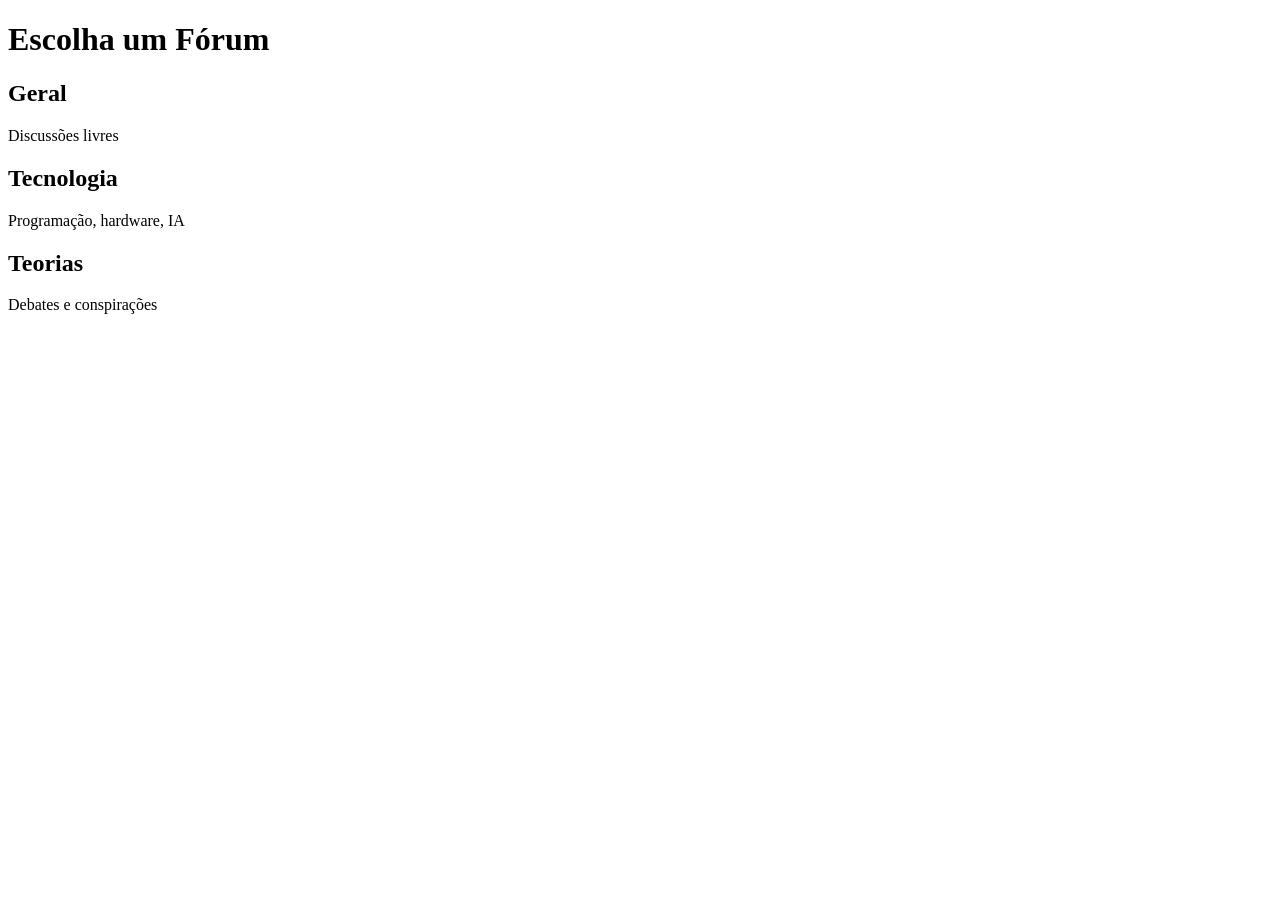
==== forum.html @ 4acb4609 "Add files via upload" ====
<!DOCTYPE html>
<html lang="pt-BR">
<head>
<meta charset="UTF-8">
<meta name="viewport" content="width=device-width, initial-scale=1.0">
<title>Selecionar Fórum</title>

<link rel="stylesheet" href="style-fórum.css">
</head>

<body>

<h1 class="titulo">Escolha um Fórum</h1>

<div class="forum-list">

    <div class="forum-card" onclick="entrarForum('geral')">
        <h2>Geral</h2>
        <p>Discussões livres</p>
    </div>

    <div class="forum-card" onclick="entrarForum('tecnologia')">
        <h2>Tecnologia</h2>
        <p>Programação, hardware, IA</p>
    </div>

    <div class="forum-card" onclick="entrarForum('teorias')">
        <h2>Teorias</h2>
        <p>Debates e conspirações</p>
    </div>

</div>

<script src="forum.js"></script>

</body>
</html>
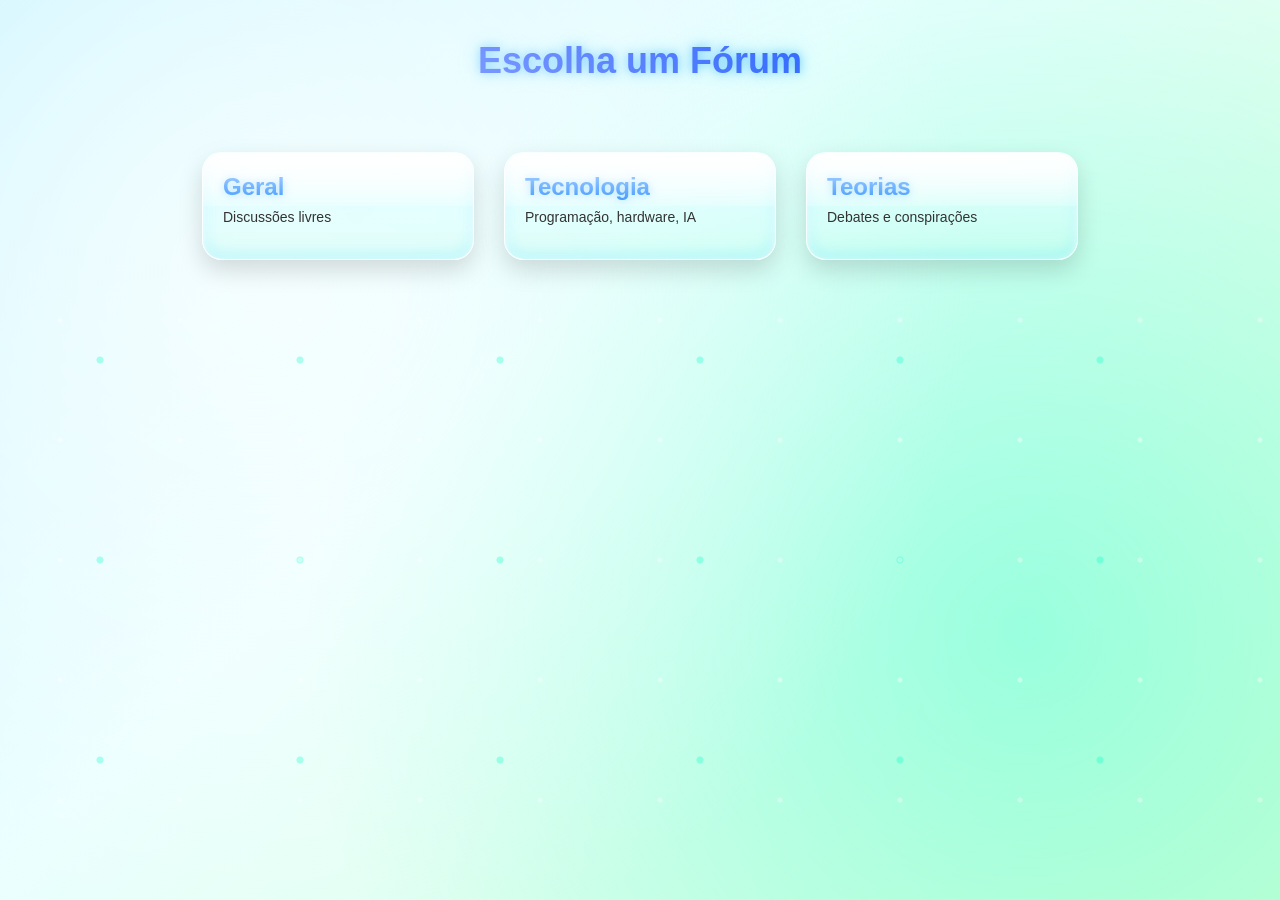
==== commit 80c0622f: "Add files via upload" ====
--- a/forum.html
+++ b/forum.html
@@ -5,6 +5,8 @@
 <meta name="viewport" content="width=device-width, initial-scale=1.0">
 <title>Selecionar Fórum</title>
 
+<!-- Ícone da aba do Chrome -->
+    <link rel="icon" type="image/png" href="icone2.png">
 <link rel="stylesheet" href="style-fórum.css">
 </head>
 
--- a/style-fórum.css
+++ b/style-fórum.css
@@ -0,0 +1,145 @@
+/* RESET */
+body {
+    margin: 0;
+    font-family: Arial, sans-serif;
+
+    /* FUNDO FRUTIGER AERO REAL */
+    background: linear-gradient(135deg, #c8f5ff 0%, #eaffff 40%, #d2ffd8 100%);
+    background-attachment: fixed;
+    overflow-x: hidden;
+}
+
+/* CAMADA DE LUZ (efeito ambiente) */
+body::before {
+    content: "";
+    position: fixed;
+    inset: 0;
+    background: radial-gradient(circle at 20% 30%, rgba(255,255,255,0.7), transparent 60%),
+                radial-gradient(circle at 80% 70%, rgba(0,255,200,0.3), transparent 60%);
+    pointer-events: none;
+}
+
+/* TÍTULO */
+.titulo {
+    margin-top: 40px;
+    text-align: center;
+    font-size: 36px;
+    color: #1a4fff;
+
+    /* glow */
+    text-shadow:
+        0 0 10px rgba(0,150,255,0.6),
+        0 0 20px rgba(0,200,255,0.4);
+}
+
+/* LISTA */
+.forum-list {
+    display: flex;
+    justify-content: center;
+    gap: 30px;
+    margin-top: 70px;
+    flex-wrap: wrap;
+}
+
+/* CARD */
+.forum-card {
+    position: relative;
+    width: 230px;
+    padding: 20px;
+
+    border-radius: 20px;
+
+    /* VIDRO REAL */
+    background: linear-gradient(
+        180deg,
+        rgba(255,255,255,0.9) 0%,
+        rgba(220,255,255,0.6) 50%,
+        rgba(200,255,240,0.4) 100%
+    );
+
+    border: 1px solid rgba(255,255,255,0.8);
+
+    box-shadow:
+        0 10px 25px rgba(0,0,0,0.15),
+        inset 0 2px 10px rgba(255,255,255,0.8),
+        inset 0 -5px 15px rgba(0,200,255,0.2);
+
+    backdrop-filter: blur(6px);
+
+    cursor: pointer;
+    transition: all 0.3s ease;
+}
+
+/* BRILHO SUPERIOR (ESSENCIAL) */
+.forum-card::before {
+    content: "";
+    position: absolute;
+    top: 0;
+    left: 0;
+    right: 0;
+    height: 50%;
+
+    background: linear-gradient(
+        180deg,
+        rgba(255,255,255,0.9),
+        rgba(255,255,255,0.2)
+    );
+
+    border-radius: 20px 20px 0 0;
+}
+
+/* HOVER FRUTIGER */
+.forum-card:hover {
+    transform: translateY(-8px) scale(1.05);
+
+    box-shadow:
+        0 15px 35px rgba(0,0,0,0.2),
+        0 0 20px rgba(0,255,200,0.5),
+        inset 0 2px 10px rgba(255,255,255,0.9);
+}
+
+/* TÍTULO DO CARD */
+.forum-card h2 {
+    margin: 0;
+    color: #0077ff;
+    text-shadow: 0 0 8px rgba(0,150,255,0.5);
+}
+
+/* TEXTO */
+.forum-card p {
+    font-size: 14px;
+    color: #333;
+    margin-top: 8px;
+}
+
+/* BOLHAS (FINALMENTE 😎) */
+body::after {
+    content: "";
+    position: fixed;
+    width: 100%;
+    height: 100%;
+    background-image:
+        radial-gradient(circle, rgba(255,255,255,0.4) 2px, transparent 3px),
+        radial-gradient(circle, rgba(0,255,200,0.3) 3px, transparent 4px);
+
+    background-size: 120px 120px, 200px 200px;
+    animation: bolhas 20s linear infinite;
+    pointer-events: none;
+}
+
+/* ANIMAÇÃO */
+@keyframes bolhas {
+    from {
+        background-position: 0 0, 0 0;
+    }
+    to {
+        background-position: 0 -500px, 0 -800px;
+    }
+}
+
+/* RESPONSIVO */
+@media (max-width: 600px) {
+    .forum-card {
+        width: 90%;
+    }
+}
